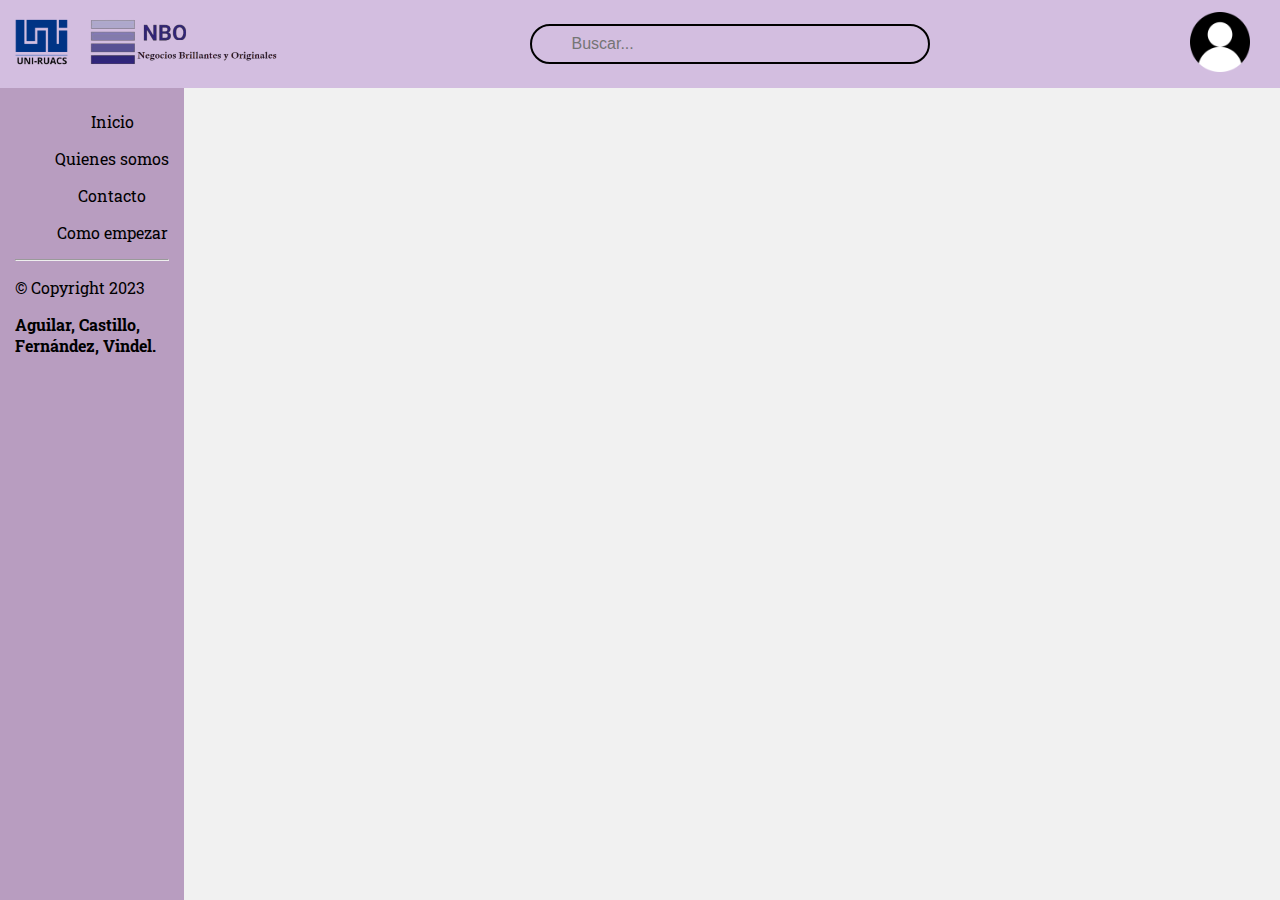
==== zona_inicio.html @ 4335b374 "Add files via upload" ====
<!DOCTYPE html>
<html lang="es">
<head>
  <meta charset="UTF-8">
  <meta name="viewport" content="width=device-width, initial-scale=1.0">
  <link rel="preconnect" href="https://fonts.googleapis.com">
  <link rel="preconnect" href="https://fonts.gstatic.com" crossorigin>
  <link href="https://fonts.googleapis.com/css2?family=Roboto+Slab:wght@500;700&display=swap" rel="stylesheet">
  <link rel="stylesheet" href="./css/style2.css">
  <link rel="stylesheet" href="./css/media_query.css">
  <title>NBO: Negocios Brillantes y Originales</title>
</head>

<body>
  <header class="header_N2">
    <a href="./index.html"><img src="./resources/Logo_UNI-Ruacs.png" alt="logo UNI" id="logo_UNI"></a>
    <a href="./index.html"><img src="./resources/Logo_NBO.png" alt="logo NBO" id="logo_NBO"></a>
    <form class="barra_busquedaP" action="#">
      <input class="barra_busqueda" type="search" placeholder="Buscar...">
    </form>
    <div class="usuario" id="usuario">
      <div class="icono_usuario">
        <img src="./resources/Imagen_Usuario_Ejemplo.png" alt="Imagen de perfil del usuario">
      </div>
      <ul class="menu_usuario">
        <li><a href="#">Cuenta</a></li>
        <li><a href="#">Cerrar Sesión</a></li>
      </ul>
    </div>
  </header>


  <nav class="nav">
    <ul class="nav-list">
        <li><a href="">Inicio</a></li>
        <li><a href="">Quienes somos</a></li>
        <li><a href="">Contacto</a></li>
        <li><a href="">Como empezar</a></li>
    </ul>
    <hr>
    <p>© Copyright 2023 ‎</p>
    <p><strong>Aguilar, Castillo,<br> Fernández, Vindel.</strong></p>
</nav>
      
      <main>
          
    </main>
    

<script src="./scripts/scritp2.js"></script>
</body>
---- css/style2.css ----
body
{
  background-color:#f1f1f1;
  padding: 0;
  margin: 0;
}



/*---------------------------------------------------------------------------------
Aquí comienza el Header. 
---------------------------------------------------------------------------------*/

.header_N2
{
  background-color:#D3BEE0;
  position: fixed;
  top: 0;
  left: 0;
  right: 0;
  display: flex;
  align-items: center;
  z-index: 100;
  font-family: 'Roboto Slab', serif;
}

.header_N2 img
{
  padding: 12px 0px 12px 12px;
}

.header_N2 .barra_busquedaP
{
  margin: 20px auto;
}

.header_N2 .barra_busqueda
{
  width: 400px;
  height: 40px;
  font-size: 16px;
  padding: 0px 20px 0px 40px;
  border-radius: 40px;
  border: solid #000 2px;
  background: url('./resources/lupa.png') 7px center no-repeat;
}

.sombra_header {
  box-shadow: 0 4px 6px rgba(0, 0, 0, 0.2);
  transition: top 0.4s ease-in-out; 
}

.icono_usuario img {
  width: 60px; 
  height: 60px;
}

.usuario
{
  margin-right: 30px;
}

.menu_usuario {
  display: none;
  position: absolute;
  top: 82%;
  right: 0;
  margin-right: 20px;
  background-color: #fff;
  box-shadow: 0 4px 6px rgba(0, 0, 0, 0.2);
  list-style: none;
  padding: 0;
}

.menu_usuario li {
  padding: 10px;
}

.menu_usuario a
{
  text-decoration: none;
}

.usuario.active .menu_usuario {
  display: block;
}

/*---------------------------------------------------------------------------------
Aquí termina el Header
---------------------------------------------------------------------------------*/


/*---------------------------------------------------------------------------------
Aquí empieza el Navigation
---------------------------------------------------------------------------------*/

.nav{
  font-family: 'Roboto Slab', serif;
  position: absolute;
  top: 80px;
  bottom: 0;
  left: 0;
  background-color: #b89dc0;
  padding: 15px;
  z-index: 2;
}

.nav-list{
  list-style-type: none;
  display: flex;
  flex-direction: column;
  gap: 1rem;
  align-items: center;
}

.nav-list li a{
  text-decoration: none;
  color: black;
  
}




/*---------------------------------------------------------------------------------
Aquí termina el Navigation
---------------------------------------------------------------------------------*/



/*---------------------------------------------------------------------------------
Aquí empieza el Main
---------------------------------------------------------------------------------*/

/*---------------------------------------------------------------------------------
Aquí termina el Main
---------------------------------------------------------------------------------*/
---- css/media_query.css ----
/*-----------------------------------
Aquí irán las Media Queries Generales
-----------------------------------*/



/*---------------------------------------------------------------------------------
Aquí comienza "index.html"
---------------------------------------------------------------------------------*/

/*-------------------------------------------------
Aquí comienza "Header"
-------------------------------------------------*/
/* Media query para dispositivos móviles (320px) */

/* Funcionando en "Header principal"             */

@media screen and (max-width: 425px)
{
  .header_N1
  {
    flex-direction: column;
    align-items: center;
    text-align: center;
  }

  .logo-container
  {
    display: flex;
    flex-direction: row;
    align-items: center;
    border-bottom: 2px solid #f1f1f1;
  }

  .header_N1 img
  {
    margin-right: 5px;
  }

  .header_N1 .boton_login1
  {
    margin-top: 20px;
    margin-left: 45px;
    margin-bottom: 20px;
  }
}

/* Funcionando en "Header principal 1.1"          */

@media screen and (max-width: 425px)
{
  .header_N1_1 {
    display: flex;
    justify-content:left;
  }

  .header_N1_1 a.boton_login2
  {
    display: none;
  }

  .header_N1_1 #logo_UNI
  {
    display: none;
  }

  .header_N1_1 #logo_NBO
  {
    width: 140px;
    height: auto;
    margin-right: 10px;
  }

  .header_N1_1 #logo_NBO, .header_N1_1 .boton_register1
  {
    display: inline-block;
  }
}

/*------------------------------------
Aquí comienza "Main"
------------------------------------*/


/*------------------------------------
Aquí comienza "Main"
------------------------------------*/
/* Media query para dispositivos móviles (320px) */

/* Funcionando en "Main"                         */

@media screen and (max-width: 425px)
{
  .divisor
{
  height: 3px;
  max-width: 160px;
  padding: 30px;
  margin-top: 55px;
  margin-bottom: 35px;
  align-items: center;
}

  .main .contenido1
  {
    flex-direction: column;
    align-items: center;
    text-align: center;
  }

  .main .main_imagen1
  {
    order: -1;
  }

  .main .main_imagen1 img
  {
    width: 280px;
    height: auto;
    margin-bottom: -50px;
  }

    .main .contenido_P1
  {
    text-align: center;
    font-size: 20px;
    margin:auto;
    padding: 18px;
    order: 0;
  }

  .main .contenido_P1 p
  {
    margin-top: 50px;
    font-size: 18px;
    margin-bottom: 60px;
  }

  .main .boton_register2
  {
    font-size: 20px;
    margin: auto;
  }

  .main .contenido_P2
  {
    flex-direction: column;
    align-items: center;
    text-align: center;
    font-size: 20px;
    padding: 18px;
    margin-top: -90px;
  }

  .main .contenido_P2 p
  {
    margin-top: 50px;
    font-size: 18px;
    margin-bottom: 60px;
  }

  .main .contenido_P2_2 img
  {
    width: 280px;
    height: auto;
    margin-top: -110px;
  }

  .main .contenido_P2_2
  {
    flex-direction: column;
    align-items: center;
    text-align: center;
    font-size: 20px;
    padding: 18px;
  }

  .main .contenido_P2_2 p
  {
    margin-top: 50px;
    font-size: 18px;
    margin-bottom: -20px;
  }

  .main .contenido3
  {
    flex-direction: column;
    align-items: center;
    text-align: center;
    font-size: 20px;
    padding: 18px;
    margin-top: -80px;
  }

  .main .contenido3 p
  {
    margin-top: 50px;
    font-size: 18px;
    margin-bottom: -30px;
  }

  .main .contenido4
  {
    flex-direction: column;
    align-items: center;
    text-align: center;
    font-size: 20px;
    padding: 18px;
    margin-top: -80px;
  }

  .main .contenido_P4_4
  {
    margin-top: 60px;
    margin-bottom: -30px;
  }
}

/*------------------------------------
Aquí comienza "Footer"
------------------------------------*/
/* Media query para dispositivos móviles (320px) */

/* Funcionando en "Footer"                       */
@media screen and (max-width: 425px)
{

  .footer-imagenP
  {
    display: none;
  }

  .footer
  {
    flex-direction: column;
    align-items:start;
    text-align:left;
  }

  .footer-imagenS
  {
    display: block;
    flex-direction: column;
    align-items:start;
    text-align:left;
    background-color: #D3BEE0;
    margin-bottom: -1px;
  }

  .footer-imagenS img
  {
    width: 260px;
    height: auto;
    padding: 20px 20px 30px 20px;
  }

  .footer .footerP1
  {
    margin-top: 40px;
    margin-left: 15px;
    list-style: none;
    margin-bottom: 30px;
  }

  .footerP2{
    margin-top: 20px;
    margin-left: 15px;
    margin-bottom: 20px;
  }

  .footer-derechos
  {
    flex-direction: column;
    align-items: start;
    text-align:left;
    background-color: #b89dc0;
  }

  .divisorF
  {
    border: 1px solid #f1f1f1;
    width: 80%;
    margin-right: auto;
    margin-left: auto;
  }
}
/*---------------------------------------------------------------------------------
Aquí termina "index.html"
---------------------------------------------------------------------------------*/



/*---------------------------------------------------------------------------------
Aquí comienza "prueba.html"
---------------------------------------------------------------------------------*/
/*---------------------------------------------------------------------------------
Aquí termina "prueba.html"
---------------------------------------------------------------------------------*/
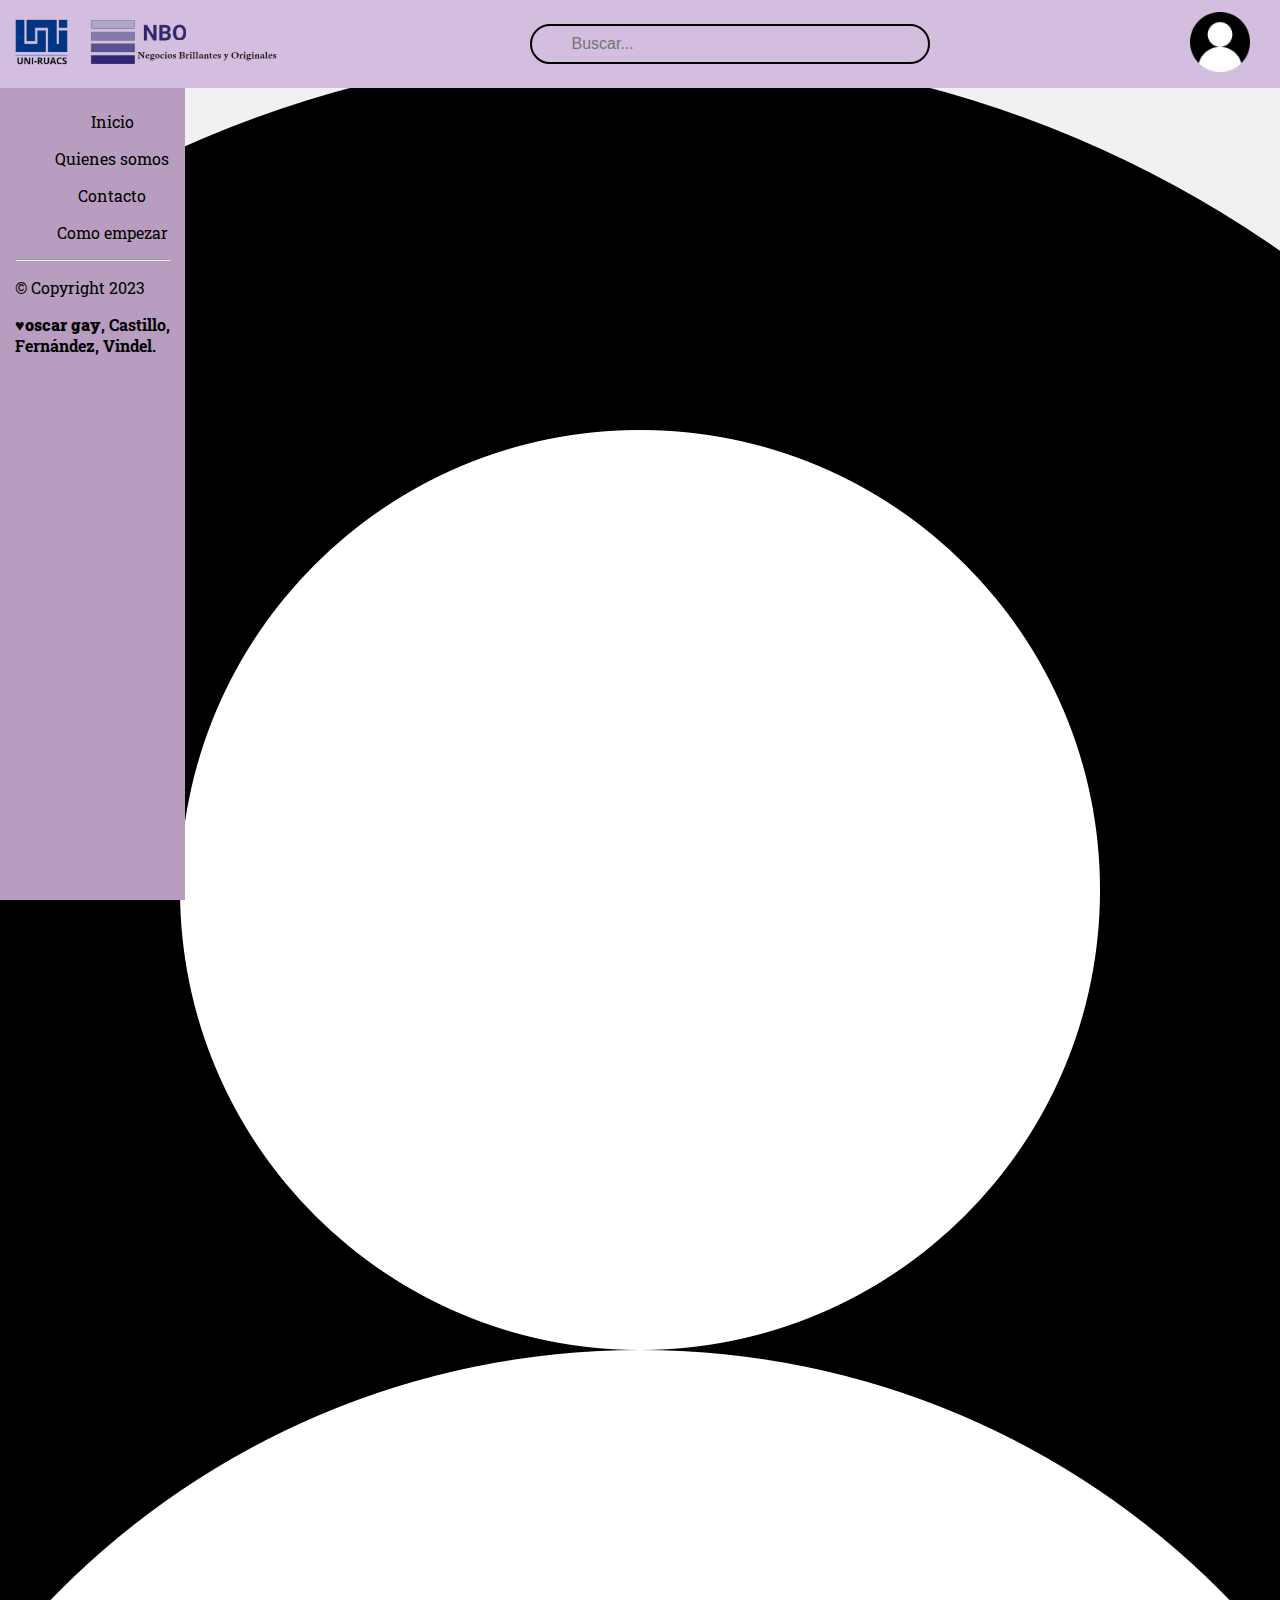
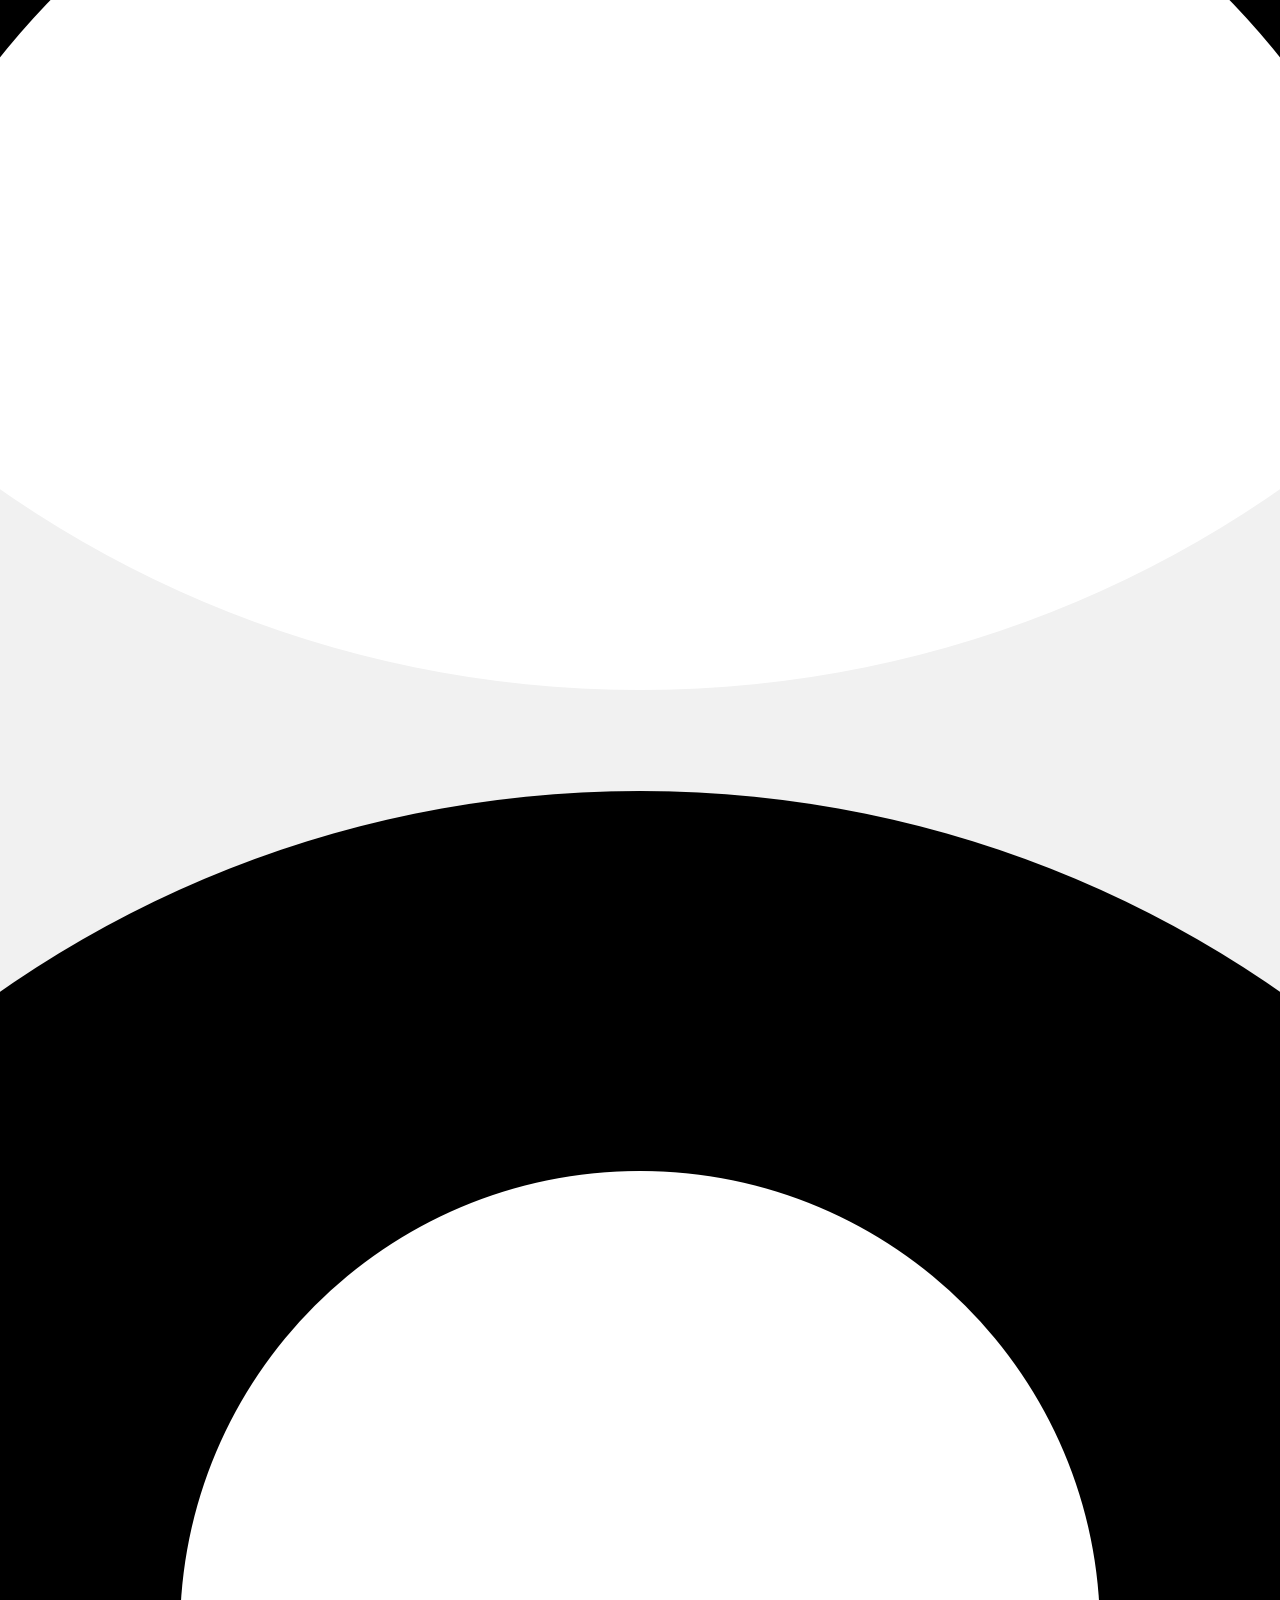
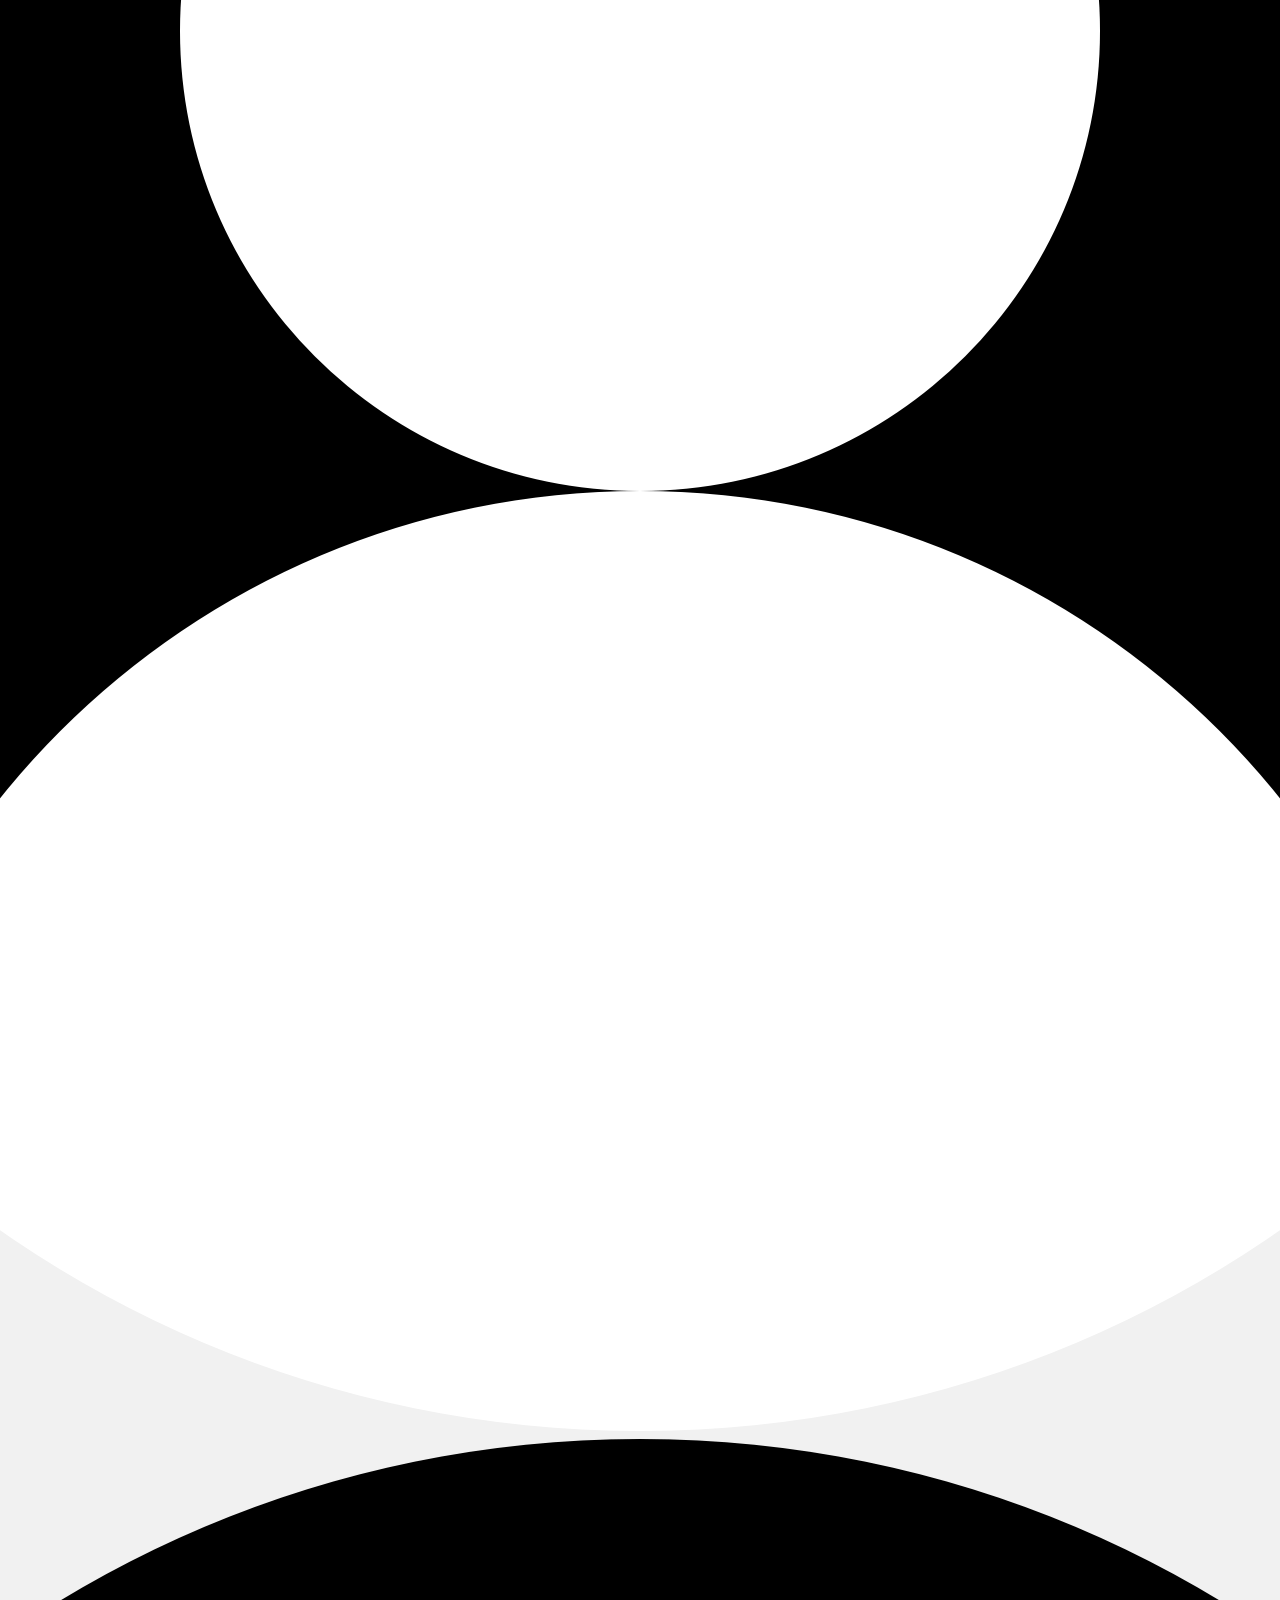
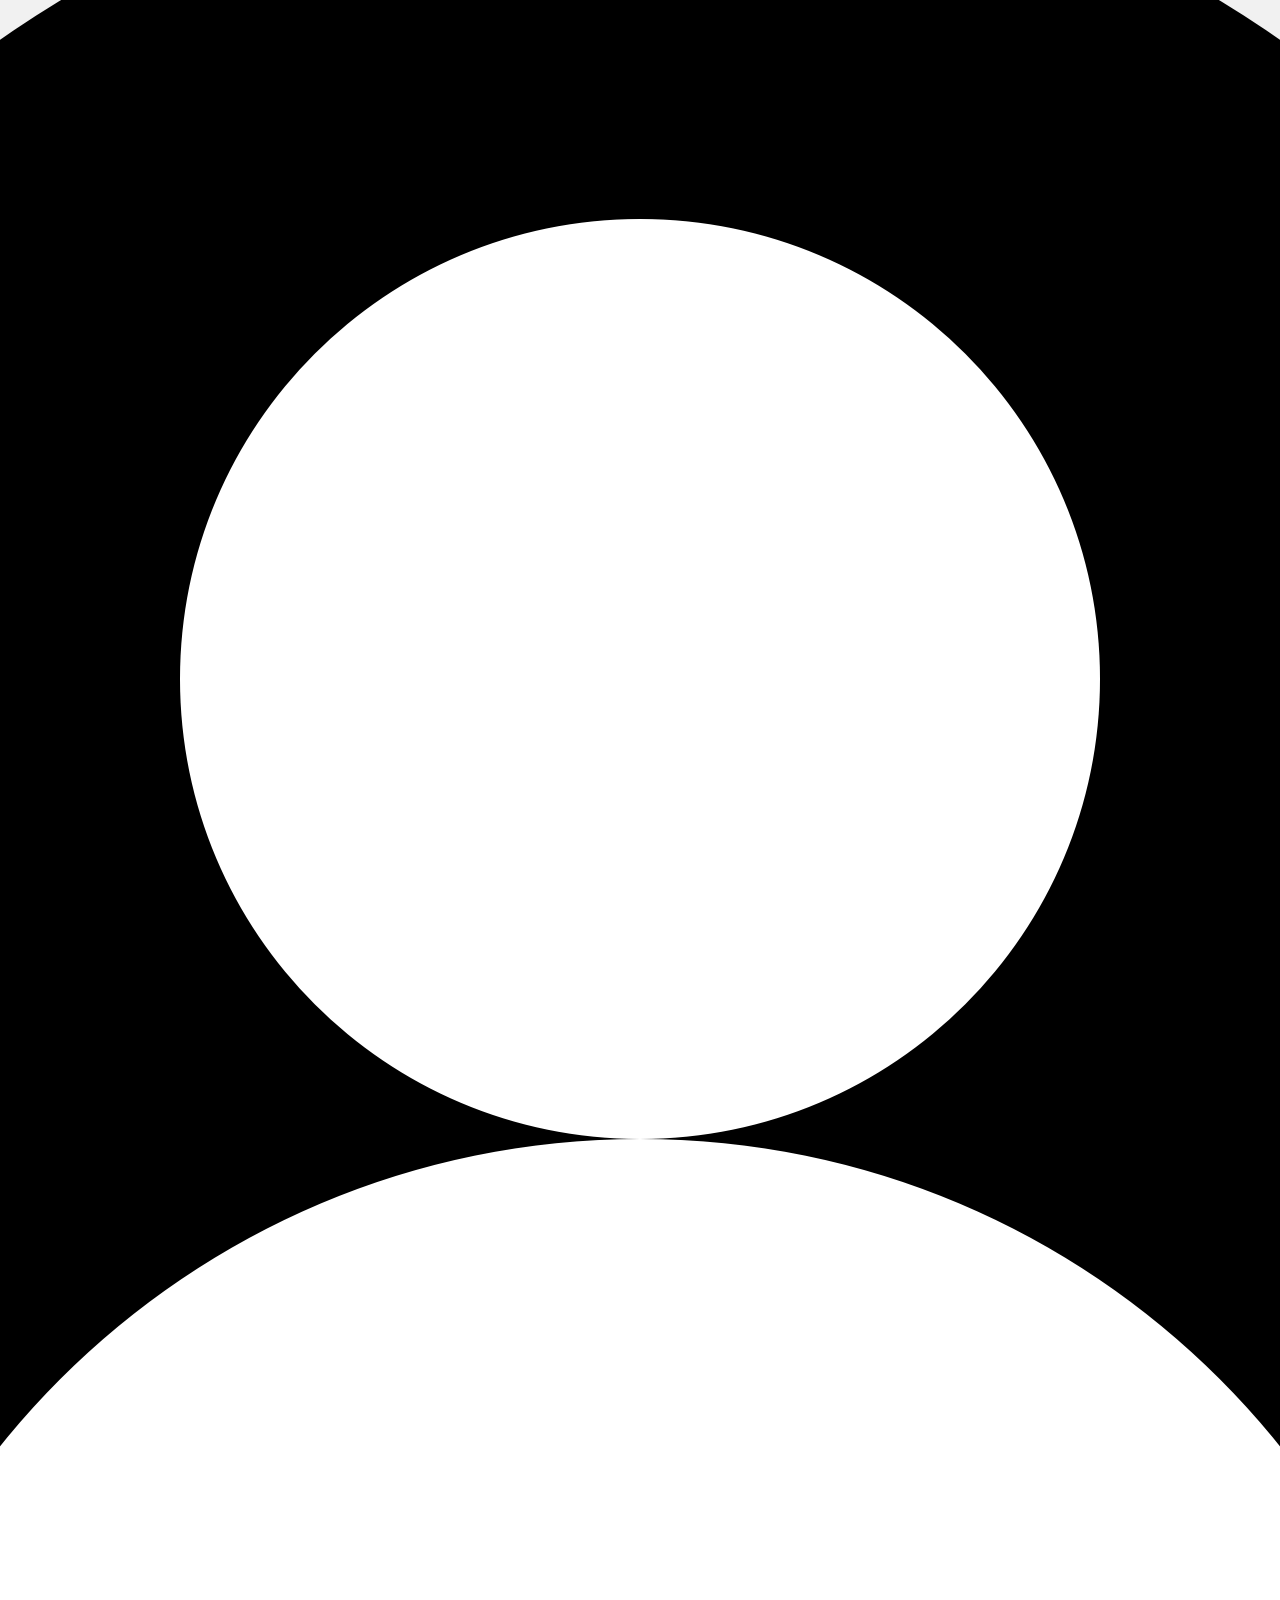
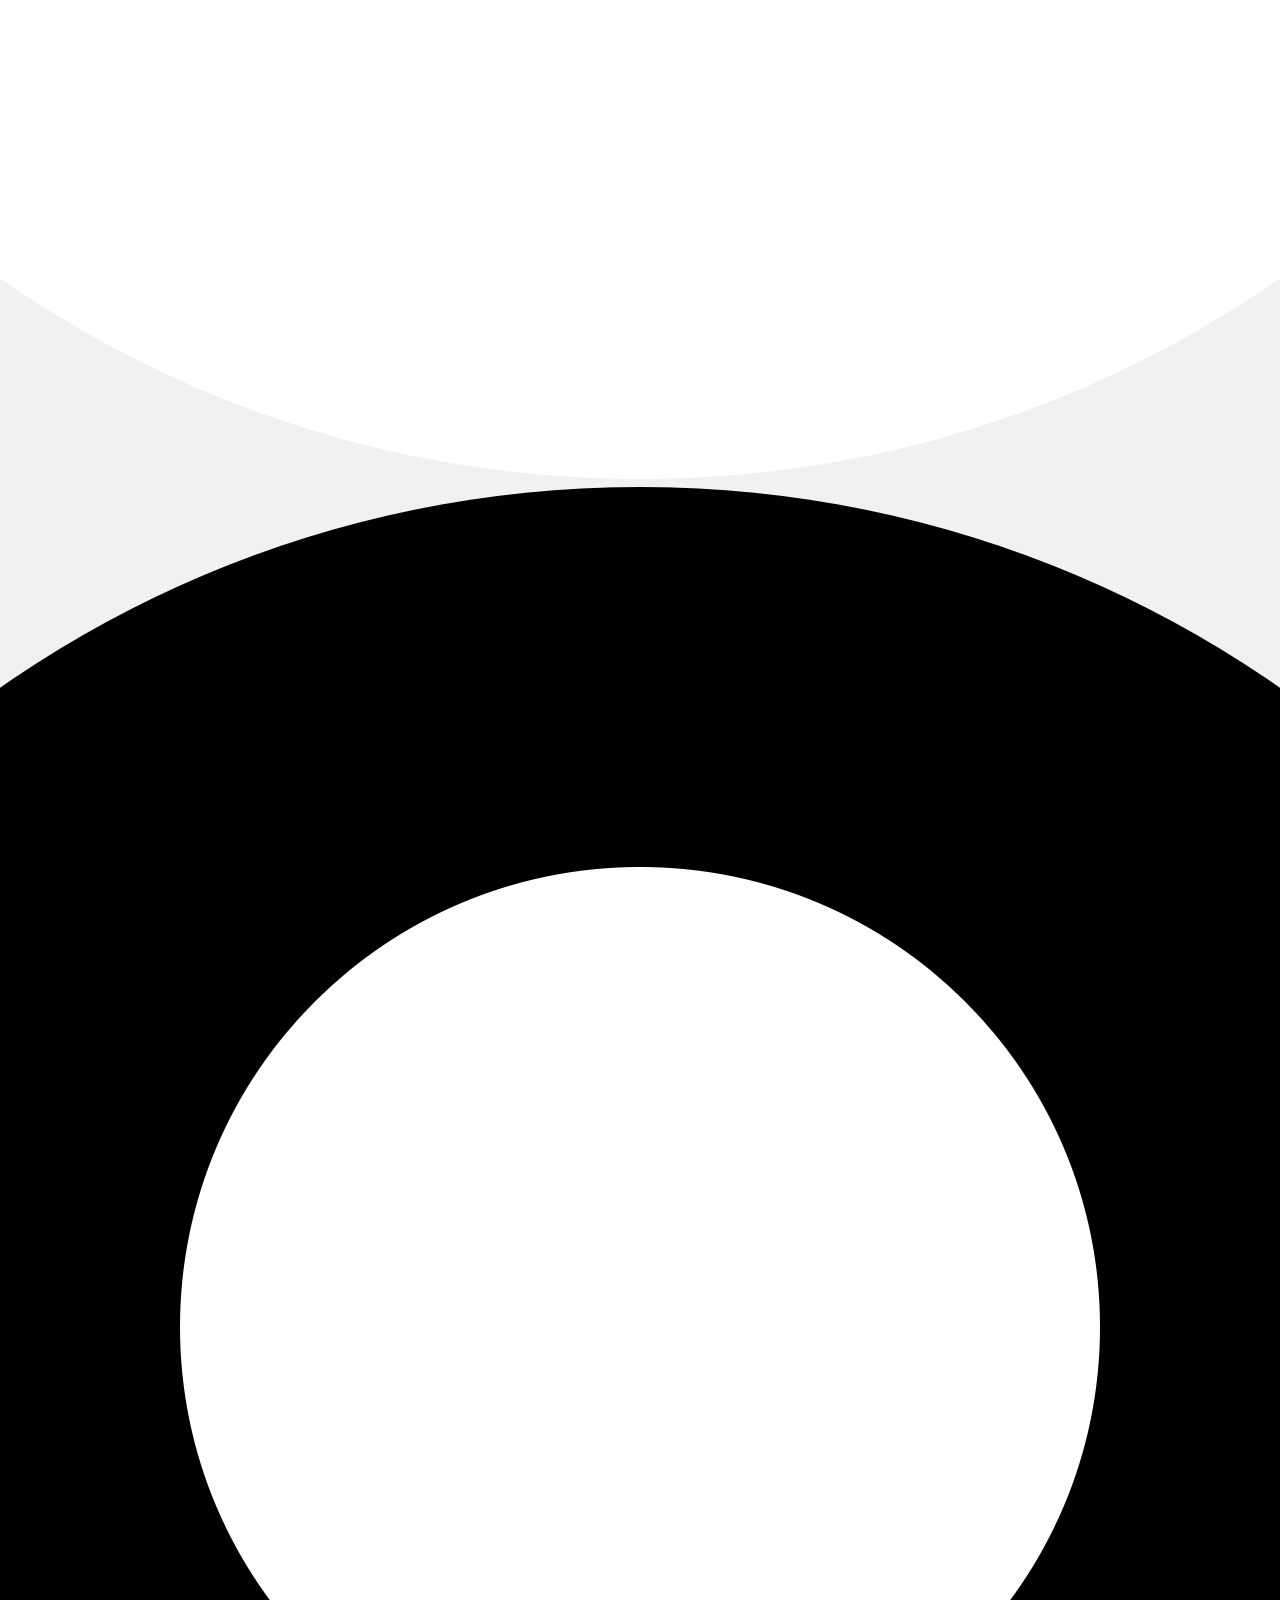
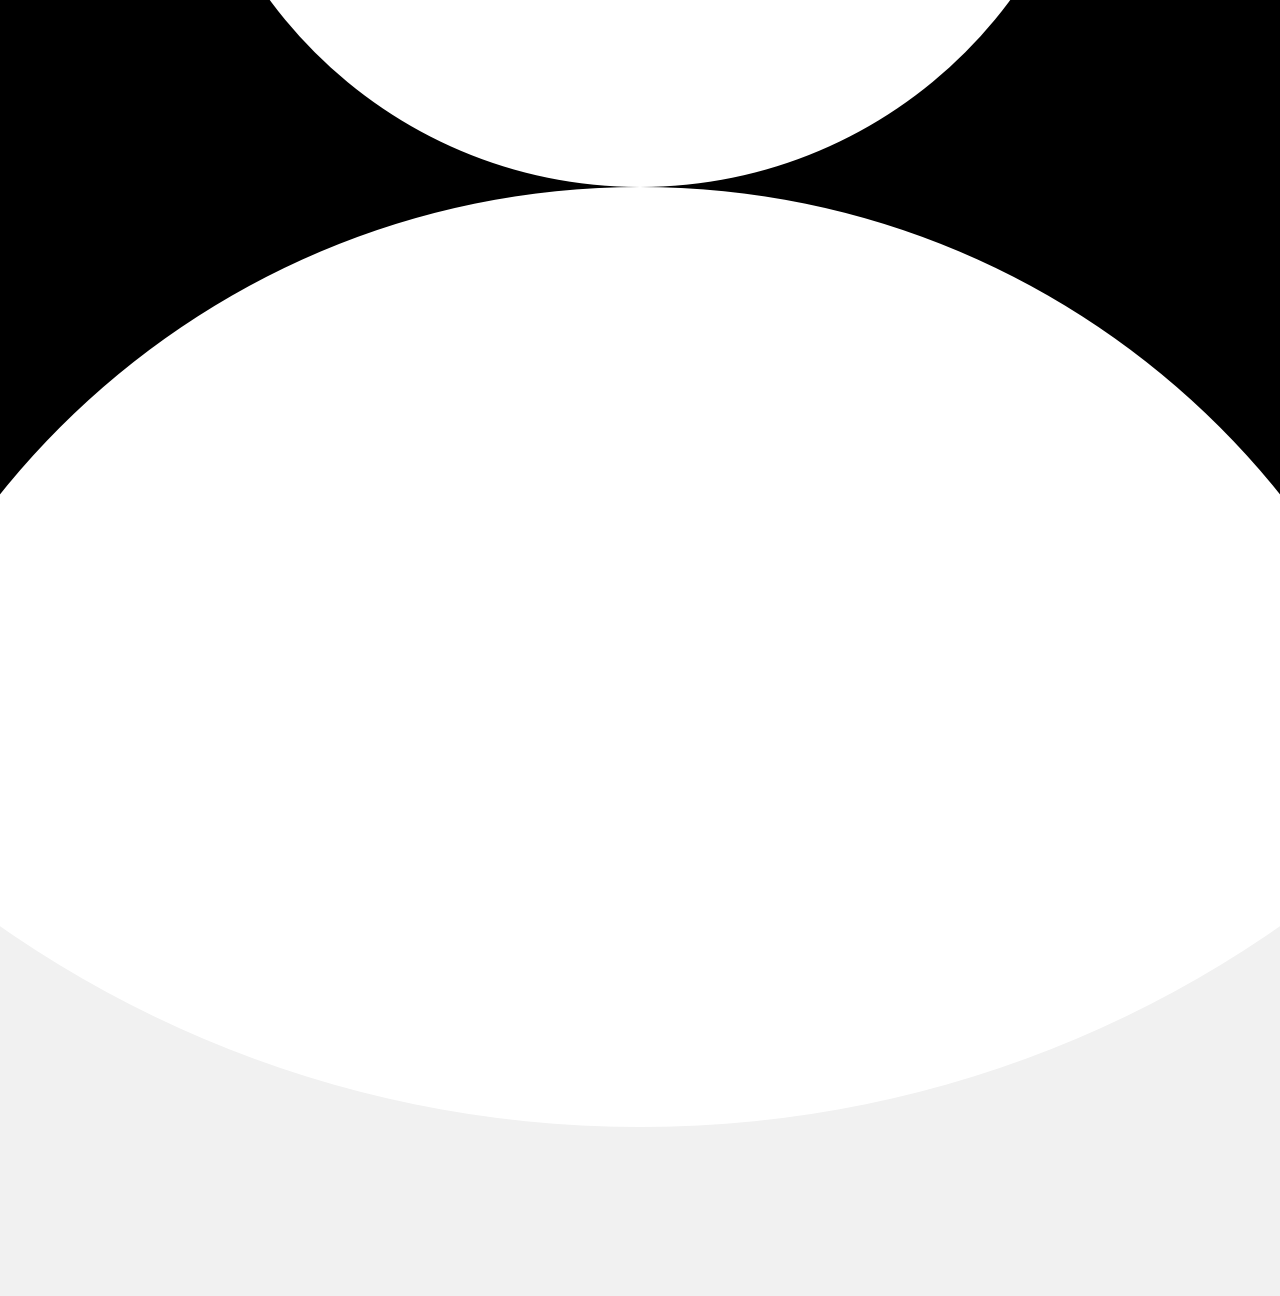
==== commit 97775028: "Add files via upload" ====
--- a/zona_inicio.html
+++ b/zona_inicio.html
@@ -3,11 +3,13 @@
 <head>
   <meta charset="UTF-8">
   <meta name="viewport" content="width=device-width, initial-scale=1.0">
+  <link rel="website icon" type="png" href="./resources/Logo_NBO_Mini.png">
   <link rel="preconnect" href="https://fonts.googleapis.com">
   <link rel="preconnect" href="https://fonts.gstatic.com" crossorigin>
   <link href="https://fonts.googleapis.com/css2?family=Roboto+Slab:wght@500;700&display=swap" rel="stylesheet">
-  <link rel="stylesheet" href="./css/style2.css">
-  <link rel="stylesheet" href="./css/media_query.css">
+  <link rel="stylesheet" href="./styles/style2.css">
+  <link rel="stylesheet" href="./styles/media_query.css">
+  <link href='https://unpkg.com/boxicons@2.1.4/css/boxicons.min.css' rel='stylesheet'>
   <title>NBO: Negocios Brillantes y Originales</title>
 </head>
 
@@ -18,6 +20,7 @@
     <form class="barra_busquedaP" action="#">
       <input class="barra_busqueda" type="search" placeholder="Buscar...">
     </form>
+    
     <div class="usuario" id="usuario">
       <div class="icono_usuario">
         <img src="./resources/Imagen_Usuario_Ejemplo.png" alt="Imagen de perfil del usuario">
@@ -29,23 +32,49 @@
     </div>
   </header>
 
-
   <nav class="nav">
     <ul class="nav-list">
-        <li><a href="">Inicio</a></li>
-        <li><a href="">Quienes somos</a></li>
-        <li><a href="">Contacto</a></li>
-        <li><a href="">Como empezar</a></li>
+      <li><a href="">Inicio</a></li>
+      <li><a href="">Quienes somos</a></li>
+      <li><a href="">Contacto</a></li>
+      <li><a href="">Como empezar</a></li>
     </ul>
     <hr>
     <p>© Copyright 2023 ‎</p>
-    <p><strong>Aguilar, Castillo,<br> Fernández, Vindel.</strong></p>
-</nav>
+    <p><strong><strong>♥oscar gay</strong>, Castillo,<br> Fernández, Vindel.</strong></p>
+  </nav>
+
+  <main class="main">
+    <div class="perfil1">
+      <!--Modificar el tamaño de la imagen y buscar como hacer para q el hp ponga imagen mierda-->
+      <img src="./resources/Imagen_Usuario_Ejemplo.png">
       
-      <main>
-          
-    </main>
+      <div class="descripcion">
+        <!--Esta descripcion la tiene que ingresar el usuario, si el mae toca q lo redireccione al perfil directamente-->
+        <p>Perro, gato, sapo, chancho</p>
+        <div class="productos">
+          <!--Las imagenes las tiene que ingresar el usuario, las imagenes son del mismo tamaño, las imagenes tengan vistas emergentes-->
+          <img src="./resources/Imagen_Usuario_Ejemplo.png">
+          <img src="./resources/Imagen_Usuario_Ejemplo.png">
+          <img src="./resources/Imagen_Usuario_Ejemplo.png">         
+        </div>
+      </div>
+
+      <div class="ver-mas">
+        <a href="#" class="boton_ver-mas">Ver más</a>
+    </div>
+
+      <div class="vistas">
+          <i class='bx bx-user'></i>
+
+        <div class="estrellas">
+           <i class='bx bx-star'></i>
+      
+        </div>
+      </div>
     
+
+  </main>
 
 <script src="./scripts/scritp2.js"></script>
 </body>--- a/styles/style2.css
+++ b/styles/style2.css
@@ -0,0 +1,148 @@
+body
+{
+  background-color:#f1f1f1;
+  padding: 0;
+  margin: 0;
+}
+
+
+
+/*---------------------------------------------------------------------------------
+Aquí comienza el Header. 
+---------------------------------------------------------------------------------*/
+
+.header_N2
+{
+  background-color:#D3BEE0;
+  position: fixed;
+  top: 0;
+  left: 0;
+  right: 0;
+  display: flex;
+  align-items: center;
+  z-index: 100;
+  font-family: 'Roboto Slab', serif;
+}
+
+.header_N2 img
+{
+  padding: 12px 0px 12px 12px;
+}
+
+.header_N2 .barra_busquedaP
+{
+  margin: 20px auto;
+}
+
+.header_N2 .barra_busqueda
+{
+  width: 400px;
+  height: 40px;
+  font-size: 16px;
+  padding: 0px 20px 0px 40px;
+  border-radius: 40px;
+  border: solid #000 2px;
+  background: url('./resources/lupa.png') 7px center no-repeat;
+}
+
+.sombra_header {
+  box-shadow: 0 4px 6px rgba(0, 0, 0, 0.2);
+  transition: top 0.4s ease-in-out; 
+}
+
+.icono_usuario img {
+  width: 60px; 
+  height: 60px;
+}
+
+.usuario
+{
+  margin-right: 30px;
+}
+
+.menu_usuario {
+  display: none;
+  position: absolute;
+  top: 82%;
+  right: 0;
+  margin-right: 20px;
+  background-color: #fff;
+  box-shadow: 0 4px 6px rgba(0, 0, 0, 0.2);
+  list-style: none;
+  padding: 0;
+}
+
+.menu_usuario li {
+  padding: 10px;
+}
+
+.menu_usuario a
+{
+  text-decoration: none;
+}
+
+.usuario.active .menu_usuario {
+  display: block;
+}
+
+/*---------------------------------------------------------------------------------
+Aquí termina el Header
+---------------------------------------------------------------------------------*/
+
+
+/*---------------------------------------------------------------------------------
+Aquí empieza el Navigation
+---------------------------------------------------------------------------------*/
+
+.nav{
+  font-family: 'Roboto Slab', serif;
+  position: absolute;
+  top: 80px;
+  bottom: 0;
+  left: 0;
+  background-color: #b89dc0;
+  padding: 15px;
+  z-index: 2;
+}
+
+.nav-list{
+  list-style-type: none;
+  display: flex;
+  flex-direction: column;
+  gap: 1rem;
+  align-items: center;
+}
+
+.nav-list li a{
+  text-decoration: none;
+  color: black;
+  
+}
+
+/*---------------------------------------------------------------------------------
+Aquí termina el Navigation
+---------------------------------------------------------------------------------*/
+
+/*---------------------------------------------------------------------------------
+Aquí empieza el Main
+---------------------------------------------------------------------------------*/
+.main
+{
+font-family: 'Roboto Slab', serif;
+display: flex;
+flex-direction: column;
+align-items: center;
+gap: 1rem;
+
+}
+
+.main .perfil1
+{
+  position: relative;
+  align-items:start;
+  margin: 50px;
+  font-size: 28px; 
+}
+/*---------------------------------------------------------------------------------
+Aquí termina el Main
+---------------------------------------------------------------------------------*/--- a/styles/media_query.css
+++ b/styles/media_query.css
@@ -0,0 +1,798 @@
+/*-----------------------------------
+Aquí irán las Media Queries Generales
+-----------------------------------*/
+
+
+
+/*---------------------------------------------------------------------------------
+"index.html"
+---------------------------------------------------------------------------------*/
+
+/*-------------------------------------------------
+Aquí comienza "Header"
+-------------------------------------------------*/
+
+/* Funcionando en "Header principal"             */
+
+@media screen and (max-width: 320px)
+{
+  .header_N1
+  {
+    flex-direction: column;
+    align-items: center;
+    text-align: center;
+  }
+
+  .logo-container
+  {
+    display: flex;
+    flex-direction: row;
+    align-items: center;
+    border-bottom: 2px solid #f1f1f1;
+  }
+
+  .header_N1 img
+  {
+    margin-right: 5px;
+  }
+
+  .header_N1 .boton_login1
+  {
+    margin-top: 20px;
+    margin-left: 45px;
+    margin-bottom: 20px;
+  }
+}
+
+@media screen and (max-width: 375px)
+{
+  .header_N1
+  {
+    flex-direction: column;
+    align-items: center;
+    text-align: center;
+  }
+
+  .logo-container
+  {
+    display: flex;
+    flex-direction: row;
+    align-items: center;
+    border-bottom: 2px solid #f1f1f1;
+  }
+
+  .header_N1 img
+  {
+    margin-right: 10px;
+  }
+
+  .header_N1 .boton_login1
+  {
+    margin-top: 20px;
+    margin-left: 45px;
+    margin-bottom: 20px;
+  }
+}
+
+@media screen and (max-width: 425px)
+{
+  .header_N1
+  {
+    flex-direction: column;
+    align-items: center;
+    text-align: center;
+  }
+
+  .logo-container
+  {
+    display: flex;
+    flex-direction: row;
+    align-items: center;
+    border-bottom: 2px solid #f1f1f1;
+  }
+
+  .header_N1 img
+  {
+    margin-right: 15px;
+  }
+
+  .header_N1 .boton_login1
+  {
+    margin-top: 20px;
+    margin-left: 45px;
+    margin-bottom: 20px;
+  }
+}
+
+/* Funcionando en "Header principal 1.1"          */
+
+@media screen and (max-width: 320px)
+{
+  .header_N1_1 {
+    display: flex;
+    justify-content:left;
+  }
+
+  .header_N1_1 a.boton_login2
+  {
+    display: none;
+  }
+
+  .header_N1_1 #logo_UNI
+  {
+    display: none;
+  }
+
+  .header_N1_1 #logo_NBO
+  {
+    width: 140px;
+    height: auto;
+    margin-right: 10px;
+  }
+
+  .header_N1_1 #logo_NBO, .header_N1_1 .boton_register1
+  {
+    display: inline-block;
+  }
+}
+
+@media screen and (max-width: 375px)
+{
+  .header_N1_1 {
+    display: flex;
+    justify-content:left;
+  }
+
+  .header_N1_1 a.boton_login2
+  {
+    display: none;
+  }
+
+  .header_N1_1 #logo_UNI
+  {
+    display: none;
+  }
+
+  .header_N1_1 #logo_NBO
+  {
+    width: 140px;
+    height: auto;
+    margin-right: 10px;
+  }
+
+  .header_N1_1 #logo_NBO, .header_N1_1 .boton_register1
+  {
+    display: inline-block;
+    margin: auto;
+  }
+}
+
+@media screen and (max-width: 425px)
+{
+  .header_N1_1 {
+    display: flex;
+    justify-content:left;
+  }
+
+  .header_N1_1 a.boton_login2
+  {
+    display: none;
+  }
+
+  .header_N1_1 #logo_UNI
+  {
+    display: none;
+  }
+
+  .header_N1_1 #logo_NBO
+  {
+    width: 140px;
+    height: auto;
+    margin-right: 10px;
+  }
+
+  .header_N1_1 #logo_NBO, .header_N1_1 .boton_register1
+  {
+    display: inline-block;
+    margin: auto;
+  }
+}
+
+/*------------------------------------
+Aquí comienza "Main"
+------------------------------------*/
+
+/* Funcionando en "Main"                         */
+
+@media screen and (max-width: 320px)
+{
+  .divisor
+{
+  height: 3px;
+  max-width: 160px;
+  padding: 30px;
+  margin-top: 55px;
+  margin-bottom: 35px;
+  align-items: center;
+}
+
+  .main .contenido1
+  {
+    flex-direction: column;
+    align-items: center;
+    text-align: center;
+  }
+
+  .main .main_imagen1
+  {
+    order: -1;
+  }
+
+  .main .main_imagen1 img
+  {
+    width: 280px;
+    height: auto;
+    margin-bottom: -50px;
+  }
+
+    .main .contenido_P1
+  {
+    text-align: center;
+    font-size: 20px;
+    margin:auto;
+    padding: 18px;
+    order: 0;
+  }
+
+  .main .contenido_P1 p
+  {
+    margin-top: 50px;
+    font-size: 18px;
+    margin-bottom: 60px;
+  }
+
+  .main .boton_register2
+  {
+    font-size: 20px;
+    margin: auto;
+  }
+
+  .main .contenido_P2
+  {
+    flex-direction: column;
+    align-items: center;
+    text-align: center;
+    font-size: 20px;
+    padding: 18px;
+    margin-top: -90px;
+  }
+
+  .main .contenido_P2 p
+  {
+    margin-top: 50px;
+    font-size: 18px;
+    margin-bottom: 60px;
+  }
+
+  .main .contenido_P2_2 img
+  {
+    width: 280px;
+    height: auto;
+    margin-top: -110px;
+  }
+
+  .main .contenido_P2_2
+  {
+    flex-direction: column;
+    align-items: center;
+    text-align: center;
+    font-size: 20px;
+    padding: 18px;
+  }
+
+  .main .contenido_P2_2 p
+  {
+    margin-top: 50px;
+    font-size: 18px;
+    margin-bottom: -20px;
+  }
+
+  .main .contenido3
+  {
+    flex-direction: column;
+    align-items: center;
+    text-align: center;
+    font-size: 20px;
+    padding: 18px;
+    margin-top: -80px;
+  }
+
+  .main .contenido3 p
+  {
+    margin-top: 50px;
+    font-size: 18px;
+    margin-bottom: -30px;
+  }
+
+  .main .contenido4
+  {
+    flex-direction: column;
+    align-items: center;
+    text-align: center;
+    font-size: 20px;
+    padding: 18px;
+    margin-top: -80px;
+  }
+
+  .main .contenido_P4_4
+  {
+    margin-top: 60px;
+    margin-bottom: -30px;
+  }
+}
+
+@media screen and (max-width: 375px)
+{
+  .divisor
+{
+  height: 3px;
+  max-width: 180px;
+  padding: 30px;
+  margin-top: 55px;
+  margin-bottom: 35px;
+  align-items: center;
+}
+
+  .main .contenido1
+  {
+    flex-direction: column;
+    align-items: center;
+    text-align: center;
+  }
+
+  .main .main_imagen1
+  {
+    order: -1;
+  }
+
+  .main .main_imagen1 img
+  {
+    width: 300px;
+    height: auto;
+    margin-bottom: -50px;
+  }
+
+    .main .contenido_P1
+  {
+    text-align: center;
+    font-size: 20px;
+    margin:auto;
+    padding: 18px;
+    order: 0;
+  }
+
+  .main .contenido_P1 p
+  {
+    margin-top: 50px;
+    font-size: 18px;
+    margin-bottom: 60px;
+  }
+
+  .main .boton_register2
+  {
+    font-size: 20px;
+    margin: auto;
+  }
+
+  .main .contenido_P2
+  {
+    flex-direction: column;
+    align-items: center;
+    text-align: center;
+    font-size: 20px;
+    padding: 18px;
+    margin-top: -90px;
+  }
+
+  .main .contenido_P2 p
+  {
+    margin-top: 50px;
+    font-size: 18px;
+    margin-bottom: 60px;
+  }
+
+  .main .contenido_P2_2 img
+  {
+    width: 300px;
+    height: auto;
+    margin-top: -110px;
+  }
+
+  .main .contenido_P2_2
+  {
+    flex-direction: column;
+    align-items: center;
+    text-align: center;
+    font-size: 20px;
+    padding: 18px;
+  }
+
+  .main .contenido_P2_2 p
+  {
+    margin-top: 50px;
+    font-size: 18px;
+    margin-bottom: -20px;
+  }
+
+  .main .contenido3
+  {
+    flex-direction: column;
+    align-items: center;
+    text-align: center;
+    font-size: 20px;
+    padding: 18px;
+    margin-top: -80px;
+  }
+
+  .main .contenido3 p
+  {
+    margin-top: 50px;
+    font-size: 18px;
+    margin-bottom: -30px;
+  }
+
+  .main .contenido4
+  {
+    flex-direction: column;
+    align-items: center;
+    text-align: center;
+    font-size: 20px;
+    padding: 18px;
+    margin-top: -80px;
+  }
+
+  .main .contenido_P4_4
+  {
+    margin-top: 60px;
+    margin-bottom: -30px;
+  }
+}
+
+@media screen and (max-width: 425px)
+{
+  .divisor
+{
+  height: 3px;
+  max-width: 180px;
+  padding: 30px;
+  margin-top: 55px;
+  margin-bottom: 35px;
+  align-items: center;
+}
+
+  .main .contenido1
+  {
+    flex-direction: column;
+    align-items: center;
+    text-align: center;
+  }
+
+  .main .main_imagen1
+  {
+    order: -1;
+  }
+
+  .main .main_imagen1 img
+  {
+    width: 320px;
+    height: auto;
+    margin-bottom: -50px;
+  }
+
+    .main .contenido_P1
+  {
+    text-align: center;
+    font-size: 20px;
+    margin:auto;
+    padding: 18px;
+    order: 0;
+  }
+
+  .main .contenido_P1 p
+  {
+    margin-top: 50px;
+    font-size: 18px;
+    margin-bottom: 60px;
+  }
+
+  .main .boton_register2
+  {
+    font-size: 20px;
+    margin: auto;
+  }
+
+  .main .contenido_P2
+  {
+    flex-direction: column;
+    align-items: center;
+    text-align: center;
+    font-size: 20px;
+    padding: 18px;
+    margin-top: -90px;
+  }
+
+  .main .contenido_P2 p
+  {
+    margin-top: 50px;
+    font-size: 18px;
+    margin-bottom: 60px;
+  }
+
+  .main .contenido_P2_2 img
+  {
+    width: 320px;
+    height: auto;
+    margin-top: -110px;
+  }
+
+  .main .contenido_P2_2
+  {
+    flex-direction: column;
+    align-items: center;
+    text-align: center;
+    font-size: 20px;
+    padding: 18px;
+  }
+
+  .main .contenido_P2_2 p
+  {
+    margin-top: 50px;
+    font-size: 18px;
+    margin-bottom: -20px;
+  }
+
+  .main .contenido3
+  {
+    flex-direction: column;
+    align-items: center;
+    text-align: center;
+    font-size: 20px;
+    padding: 18px;
+    margin-top: -80px;
+  }
+
+  .main .contenido3 p
+  {
+    margin-top: 50px;
+    font-size: 18px;
+    margin-bottom: -30px;
+  }
+
+  .main .contenido4
+  {
+    flex-direction: column;
+    align-items: center;
+    text-align: center;
+    font-size: 20px;
+    padding: 18px;
+    margin-top: -80px;
+  }
+
+  .main .contenido_P4_4
+  {
+    margin-top: 60px;
+    margin-bottom: -30px;
+  }
+}
+
+/*------------------------------------
+Aquí termina "Main"
+------------------------------------*/
+
+/*------------------------------------
+Aquí comienza "Footer"
+------------------------------------*/
+
+/* Funcionando en "Footer"                       */
+@media screen and (max-width: 320px)
+{
+  .footer-imagenP
+  {
+    display: none;
+  }
+
+  .footer
+  {
+    flex-direction: column;
+    align-items:start;
+    text-align:left;
+  }
+
+  .footer-imagenS
+  {
+    display: block;
+    flex-direction: column;
+    align-items:start;
+    text-align:left;
+    background-color: #D3BEE0;
+    margin-bottom: -1px;
+    margin-left: -25px;
+  }
+
+  .footer-imagenS img
+  {
+    width: 260px;
+    height: auto;
+    padding: 20px 20px 20px 40px;
+  }
+
+  .footer .footerP1
+  {
+    margin-top: 40px;
+    margin-left: 15px;
+    list-style: none;
+    margin-bottom: 30px;
+  }
+
+  .footerP2{
+    margin-top: 20px;
+    margin-left: 15px;
+    margin-bottom: 20px;
+  }
+
+  .footer-derechos
+  {
+    flex-direction: column;
+    align-items: start;
+    text-align:left;
+    background-color: #b89dc0;
+  }
+
+  .divisorF
+  {
+    border: 1px solid #f1f1f1;
+    width: 80%;
+    margin-right: auto;
+    margin-left: auto;
+  }
+}
+
+@media screen and (max-width: 375px)
+{
+  .footer-imagenP
+  {
+    display: none;
+  }
+
+  .footer
+  {
+    flex-direction: column;
+    align-items:start;
+    text-align:left;
+  }
+
+  .footer-imagenS
+  {
+    display: block;
+    flex-direction: column;
+    align-items:start;
+    text-align:left;
+    background-color: #D3BEE0;
+    margin-bottom: -1px;
+  }
+
+  .footer-imagenS img
+  {
+    width: 260px;
+    height: auto;
+    padding: 20px 20px 20px 40px;
+  }
+
+  .footer .footerP1
+  {
+    margin-top: 40px;
+    margin-left: 15px;
+    list-style: none;
+    margin-bottom: 30px;
+  }
+
+  .footerP2{
+    margin-top: 20px;
+    margin-left: 15px;
+    margin-bottom: 20px;
+  }
+
+  .footer-derechos
+  {
+    flex-direction: column;
+    align-items: start;
+    text-align:left;
+    background-color: #b89dc0;
+  }
+
+  .divisorF
+  {
+    border: 1px solid #f1f1f1;
+    width: 80%;
+    margin-right: auto;
+    margin-left: auto;
+  }
+}
+
+@media screen and (max-width: 425px)
+{
+  .footer-imagenP
+  {
+    display: none;
+  }
+
+  .footer
+  {
+    flex-direction: column;
+    align-items:start;
+    text-align:left;
+  }
+
+  .footer-imagenS img
+  {
+    width: 260px;
+    height: auto;
+    padding: 20px 20px 20px 40px;
+  }
+
+  .footer-imagenS
+  {
+    display: block;
+    flex-direction: column;
+    align-items:start;
+    text-align:left;
+    background-color: #D3BEE0;
+    margin-bottom: -1px;
+  }
+
+  .footer .footerP1
+  {
+    margin-top: 40px;
+    margin-left: 15px;
+    list-style: none;
+    margin-bottom: 30px;
+  }
+
+  .footerP2
+  {
+    margin-top: 20px;
+    margin-left: 15px;
+    margin-bottom: 20px;
+  }
+
+  .footer-derechos
+  {
+    flex-direction: column;
+    align-items: start;
+    text-align:left;
+    background-color: #b89dc0;
+  }
+
+  .divisorF
+  {
+    border: 1px solid #f1f1f1;
+    width: 80%;
+    margin-right: auto;
+    margin-left: auto;
+  }
+}
+
+
+
+/*---------------------------------------------------------------------------------
+Aquí termina "index.html"
+---------------------------------------------------------------------------------*/
+
+
+
+/*---------------------------------------------------------------------------------
+Aquí comienza "prueba.html"
+---------------------------------------------------------------------------------*/
+/*---------------------------------------------------------------------------------
+Aquí termina "prueba.html"
+---------------------------------------------------------------------------------*/